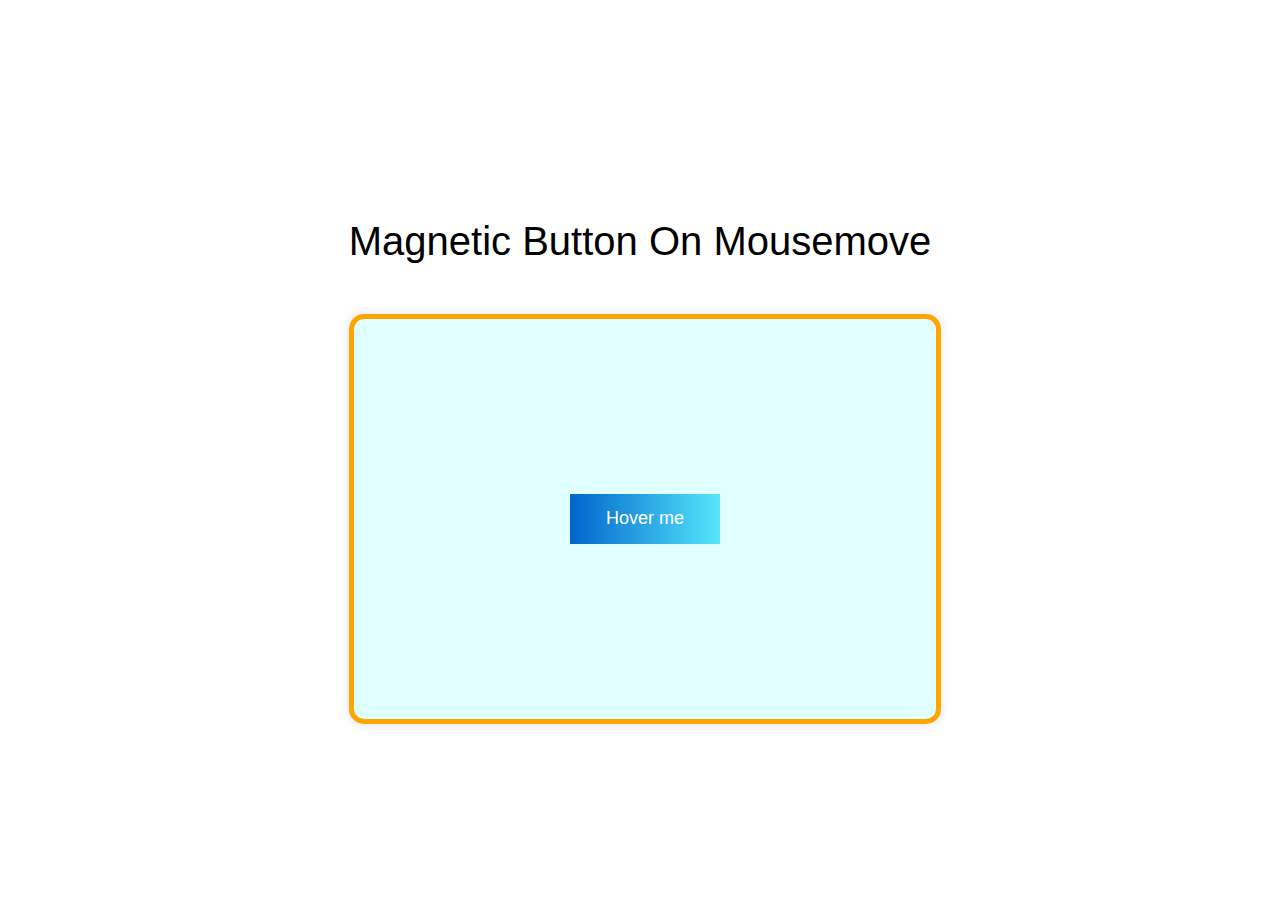
==== magnetic-button/index.html @ f30f5a91 "magnetic button" ====
<!DOCTYPE html>
<html lang="en">
<head>
    <meta charset="UTF-8">
    <title>Magnetic Button</title>
    <link rel="stylesheet" href="style.css">
</head>
<body>
    <div class="container">
        <h1>Magnetic Button On Mousemove</h1>
        <div class="area-wrap">
            <a href="#" class="btn">Hover me</a>
        </div>
    </div>

    <script src="../jquery-lib/jquery-3.6.0.min.js"></script>
    <script src="script.js"></script>
</body>
</html>
---- magnetic-button/style.css ----
body {
    min-height: 100vh; padding: 50px; box-sizing: border-box;
    display: flex; align-items: center; flex-wrap: wrap; justify-content: center;
    font-family:"Arial", sans-serif;
}
.container {
    max-width:1360px; padding:0 40px;
    margin-left:auto; margin-right:auto;
}
h1 {text-align:center; font-weight:500; font-size:40px; margin-bottom:50px;}
.area-wrap {
    width:100%; min-height:400px; background:lightcyan; overflow:hidden;
    border:5px solid orange; border-radius:15px; box-shadow:0 0 10px 1px rgba(0,0,0,.1);
    align-items:center; justify-content:center; display:flex;
}
.area-wrap a {
    min-width:150px; min-height:50px; background: linear-gradient(90deg,#0165cd,#55e6fb);
    display:inline-flex; align-items:center; justify-content:center;
    text-align:center; text-decoration:none; font-size:18px; color: #fff;
    transform:translate(0,0);
    transition: all .1s linear;
}
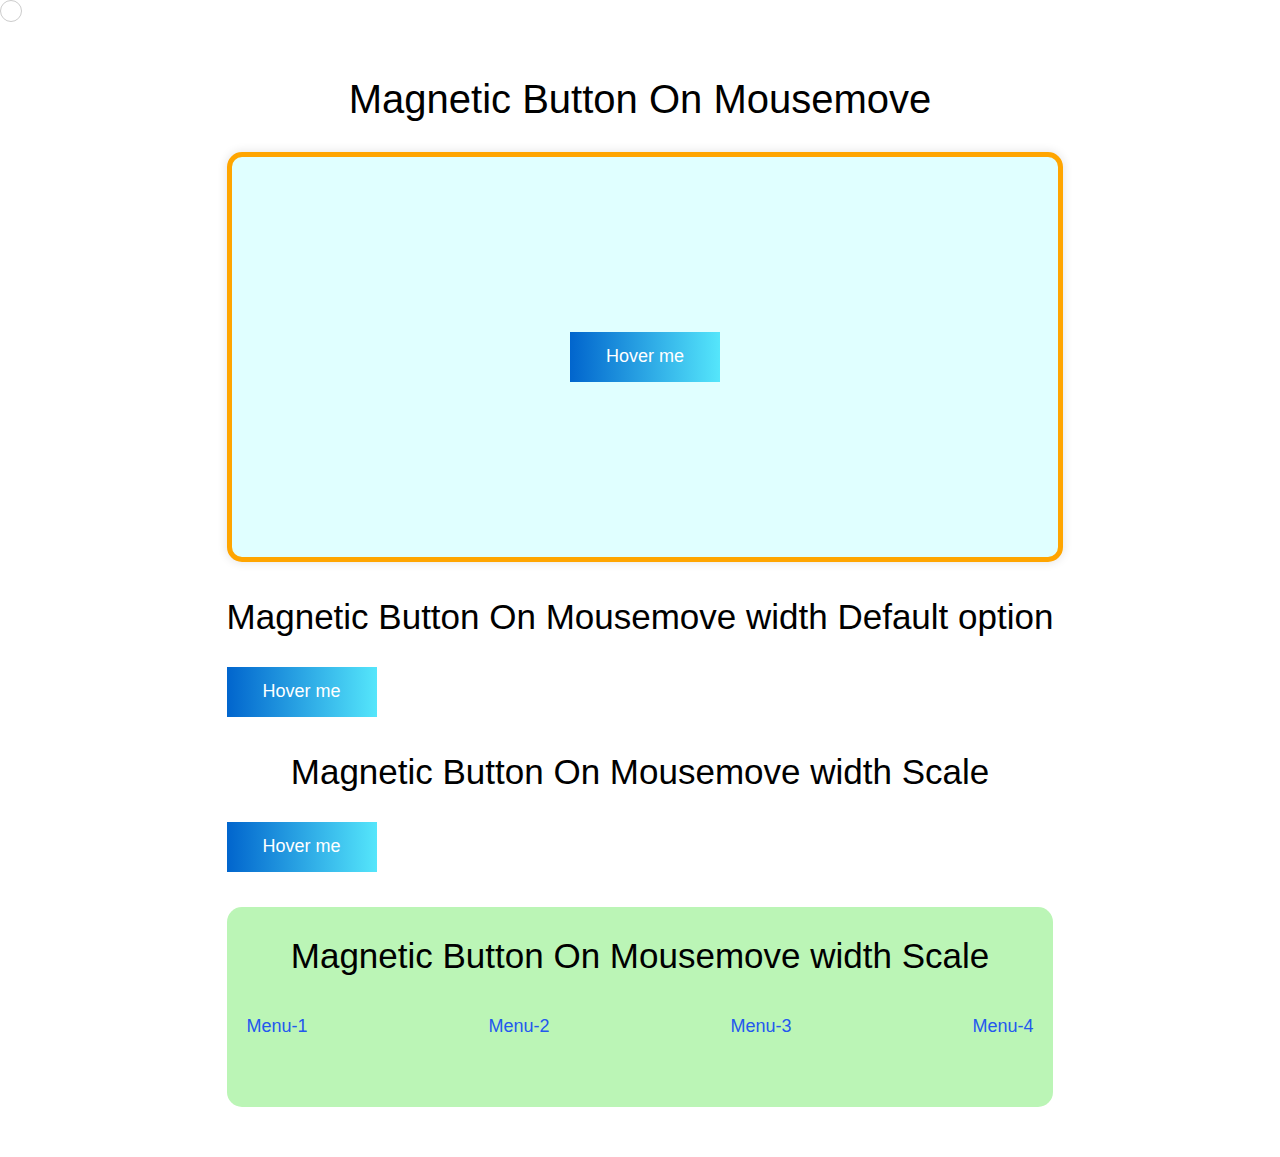
==== commit a6fec391: "magnetic button hover menu" ====
--- a/magnetic-button/index.html
+++ b/magnetic-button/index.html
@@ -6,11 +6,38 @@
     <link rel="stylesheet" href="style.css">
 </head>
 <body>
+    <div class="round-mouse"></div>
     <div class="container">
-        <h1>Magnetic Button On Mousemove</h1>
-        <div class="area-wrap">
-            <a href="#" class="btn">Hover me</a>
+        <div class="exercise-one">
+            <h1>Magnetic Button On Mousemove</h1>
+            <div class="area-wrap">
+                <a href="#" class="btn">Hover me</a>
+            </div>
         </div>
+        <div class="exercise-two">
+            <h2>Magnetic Button On Mousemove width Default option</h2>
+            <a href="#" class="btn-2 btn">Hover me</a>
+        </div>
+        <div class="exercise-three">
+            <h2>Magnetic Button On Mousemove width Scale</h2>
+            <a href="#" class="btn-3 btn">Hover me</a>
+        </div>
+
+
+
+
+
+        <div class="exercise-four">
+            <h2>Magnetic Button On Mousemove width Scale</h2>
+            <ul>
+                <li><a href="#">Menu-1</a></li>
+                <li><a href="#">Menu-2</a></li>
+                <li><a href="#">Menu-3</a></li>
+                <li><a href="#">Menu-4</a></li>
+            </ul>
+        </div>
+
+
     </div>
 
     <script src="../jquery-lib/jquery-3.6.0.min.js"></script>
--- a/magnetic-button/style.css
+++ b/magnetic-button/style.css
@@ -1,22 +1,53 @@
 body {
-    min-height: 100vh; padding: 50px; box-sizing: border-box;
+    min-height: 100vh; padding: 50px; box-sizing: border-box; margin:0;
     display: flex; align-items: center; flex-wrap: wrap; justify-content: center;
-    font-family:"Arial", sans-serif;
+    font-family:"Arial", sans-serif; overflow:hidden;
 }
 .container {
     max-width:1360px; padding:0 40px;
     margin-left:auto; margin-right:auto;
 }
-h1 {text-align:center; font-weight:500; font-size:40px; margin-bottom:50px;}
+h1, h2 {text-align:center; font-weight:500; margin-bottom:30px;}
+h1 {font-size:40px;}
+h2 {font-size:35px;}
+.container > div:not(:last-child) {margin-bottom:35px;}
+a.btn {
+    min-width:150px; min-height:50px; background: linear-gradient(90deg,#0165cd,#55e6fb);
+    display:inline-flex; align-items:center; justify-content:center;
+    text-align:center; text-decoration:none; font-size:18px; color: #fff;
+    transform:translate(0,0);
+    transition: all .3s linear;
+}
+a.btn:hover {background: linear-gradient(90deg,#FCC0C0,#C6E81B);}
+
+.round-mouse {
+    width:20px; height:20px; border-radius:50%; border:1px solid #ccc;
+    position:absolute; top:0; left:0;
+    transition:all .5s ease;
+}
+
+/*exercise 1*/
 .area-wrap {
     width:100%; min-height:400px; background:lightcyan; overflow:hidden;
     border:5px solid orange; border-radius:15px; box-shadow:0 0 10px 1px rgba(0,0,0,.1);
     align-items:center; justify-content:center; display:flex;
 }
-.area-wrap a {
-    min-width:150px; min-height:50px; background: linear-gradient(90deg,#0165cd,#55e6fb);
-    display:inline-flex; align-items:center; justify-content:center;
-    text-align:center; text-decoration:none; font-size:18px; color: #fff;
-    transform:translate(0,0);
-    transition: all .1s linear;
-}+
+/*exercise 4*/
+.exercise-four {width:100%; height:200px; background:#BBF5B6; border-radius:15px; overflow:hidden;}
+.exercise-four ul {
+    list-style:none; margin:0; padding:0;
+    display:flex; align-items:center; justify-content:space-between;
+}
+.exercise-four ul li {padding:10px 20px;}
+.exercise-four ul li a {
+    text-decoration:none; font-size:18px; color:#2358EE;padding:3px 0;
+    position:relative; transition: all .3s ease;
+}
+.exercise-four ul li a:before {
+    content:''; display:block;
+    width:0; height:2px; background:#2358EE;
+    position:absolute; left:0; bottom:0; transition: all .3s ease;
+}
+.exercise-four ul li a:hover {text-shadow:0 -6px 10px rgba(161, 101, 236, 1);}
+.exercise-four ul li a:hover:before {width:100%; transition: all .3s ease;}
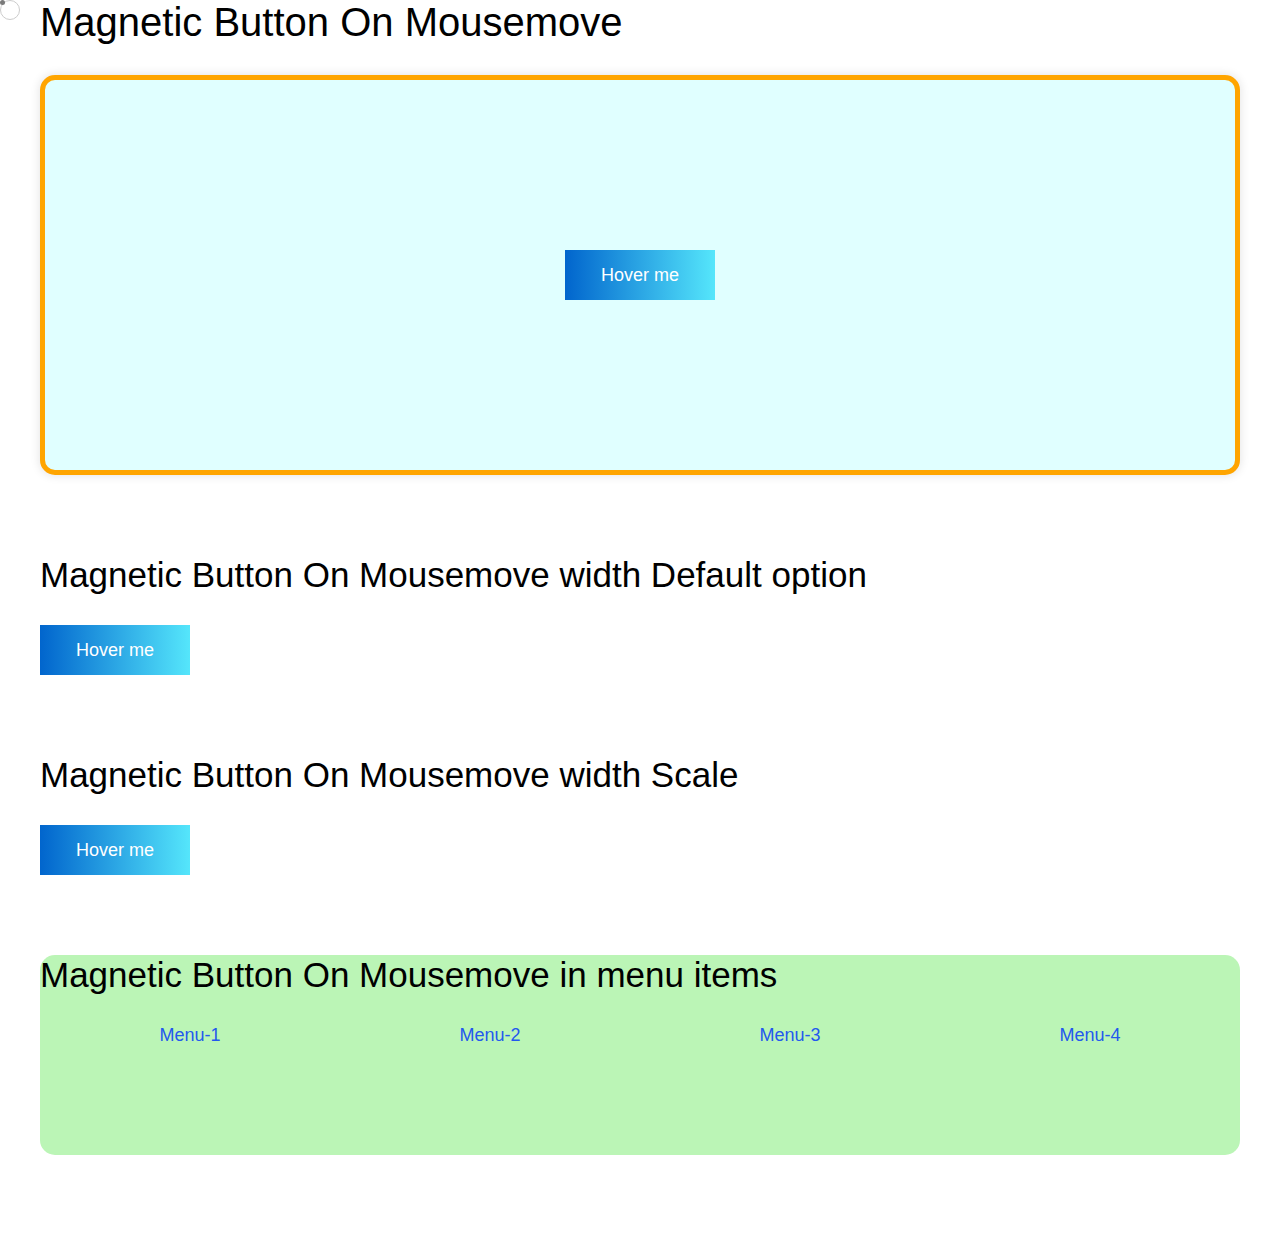
==== commit 147999ac: "magnetic button" ====
--- a/magnetic-button/index.html
+++ b/magnetic-button/index.html
@@ -6,41 +6,39 @@
     <link rel="stylesheet" href="style.css">
 </head>
 <body>
-    <div class="round-mouse"></div>
-    <div class="container">
-        <div class="exercise-one">
-            <h1>Magnetic Button On Mousemove</h1>
-            <div class="area-wrap">
-                <a href="#" class="btn">Hover me</a>
-            </div>
+<div class="round-mouse"></div>
+<div class="point"></div>
+<div class="container">
+    <div class="exercise exercise-one">
+        <h1>Magnetic Button On Mousemove</h1>
+        <div class="area-wrap">
+            <a href="#" class="btn">Hover me</a>
         </div>
-        <div class="exercise-two">
-            <h2>Magnetic Button On Mousemove width Default option</h2>
-            <a href="#" class="btn-2 btn">Hover me</a>
-        </div>
-        <div class="exercise-three">
-            <h2>Magnetic Button On Mousemove width Scale</h2>
-            <a href="#" class="btn-3 btn">Hover me</a>
-        </div>
+    </div>
+    <div class="exercise exercise-two">
+        <h2>Magnetic Button On Mousemove width Default option</h2>
+        <a href="#" class="btn-2 btn">Hover me</a>
+    </div>
+    <div class="exercise exercise-three">
+        <h2>Magnetic Button On Mousemove width Scale</h2>
+        <a href="#" class="btn-3 btn">Hover me</a>
+    </div>
+
+    <div class="exercise exercise-four">
+        <h2>Magnetic Button On Mousemove in menu items</h2>
+        <ul>
+            <li><a href="#">Menu-1</a></li>
+            <li><a href="#">Menu-2</a></li>
+            <li><a href="#">Menu-3</a></li>
+            <li><a href="#">Menu-4</a></li>
+        </ul>
+    </div>
 
 
+</div>
 
-
-
-        <div class="exercise-four">
-            <h2>Magnetic Button On Mousemove width Scale</h2>
-            <ul>
-                <li><a href="#">Menu-1</a></li>
-                <li><a href="#">Menu-2</a></li>
-                <li><a href="#">Menu-3</a></li>
-                <li><a href="#">Menu-4</a></li>
-            </ul>
-        </div>
-
-
-    </div>
-
-    <script src="../jquery-lib/jquery-3.6.0.min.js"></script>
-    <script src="script.js"></script>
+<script src="../jquery-lib/jquery-3.6.0.min.js"></script>
+<script src="../jquery-lib/gsap.min.js"></script>
+<script src="script.js"></script>
 </body>
 </html>--- a/magnetic-button/style.css
+++ b/magnetic-button/style.css
@@ -1,53 +1,64 @@
+* {
+    box-sizing:border-box; outline:0; border:0;
+    margin:0; padding:0;
+}
 body {
-    min-height: 100vh; padding: 50px; box-sizing: border-box; margin:0;
-    display: flex; align-items: center; flex-wrap: wrap; justify-content: center;
-    font-family:"Arial", sans-serif; overflow:hidden;
+    min-height:100vh; box-sizing:border-box; margin:0; overflow-x:hidden; outline:0;
+    display:flex; align-items:center; flex-wrap:wrap; justify-content:center;
+    font-family:"Arial", sans-serif;
 }
 .container {
-    max-width:1360px; padding:0 40px;
+    max-width:1360px; width:100%; padding:0 40px;
     margin-left:auto; margin-right:auto;
 }
-h1, h2 {text-align:center; font-weight:500; margin-bottom:30px;}
+h1, h2 {font-weight:500; margin-bottom:30px;}
 h1 {font-size:40px;}
 h2 {font-size:35px;}
-.container > div:not(:last-child) {margin-bottom:35px;}
+.exercise {margin-bottom:80px;}
 a.btn {
-    min-width:150px; min-height:50px; background: linear-gradient(90deg,#0165cd,#55e6fb);
-    display:inline-flex; align-items:center; justify-content:center;
-    text-align:center; text-decoration:none; font-size:18px; color: #fff;
-    transform:translate(0,0);
-    transition: all .3s linear;
+    min-width:150px; min-height:50px; background:linear-gradient(90deg, #0165cd, #55e6fb); position:relative;
+    display:inline-flex; align-items:center; justify-content:center; overflow:hidden;
+    text-align:center; text-decoration:none; font-size:18px; color:#fff;
+    transform:translate(0, 0);
 }
-a.btn:hover {background: linear-gradient(90deg,#FCC0C0,#C6E81B);}
+a.btn:before {
+    content:""; display:block; z-index:-1;
+    width:100%; height:100%; background:linear-gradient(90deg, #fcc0c0, #c6e81b);
+    position:absolute; left:0; top:0;
+    transform:translateX(-100%); transition:all .3s linear;
+}
+a.btn:hover:before {transform:translateX(0); transition:all .3s linear;}
 
 .round-mouse {
     width:20px; height:20px; border-radius:50%; border:1px solid #ccc;
-    position:absolute; top:0; left:0;
-    transition:all .5s ease;
+    position:absolute; top:0; left:0; z-index:10; pointer-events:none;
+}
+.point {
+    width:5px; height:5px; border-radius:50%; background:#7a7a7a;
+    position:absolute; top:0; left:0; z-index:11; pointer-events:none;
 }
 
 /*exercise 1*/
 .area-wrap {
     width:100%; min-height:400px; background:lightcyan; overflow:hidden;
-    border:5px solid orange; border-radius:15px; box-shadow:0 0 10px 1px rgba(0,0,0,.1);
+    border:5px solid orange; border-radius:15px; box-shadow:0 0 10px 1px rgba(0, 0, 0, .1);
     align-items:center; justify-content:center; display:flex;
 }
 
 /*exercise 4*/
-.exercise-four {width:100%; height:200px; background:#BBF5B6; border-radius:15px; overflow:hidden;}
+.exercise-four {width:100%; height:200px; background:#bbf5b6; border-radius:15px; overflow:hidden;}
 .exercise-four ul {
     list-style:none; margin:0; padding:0;
-    display:flex; align-items:center; justify-content:space-between;
+    display:flex; align-items:center; justify-content:space-around;
 }
-.exercise-four ul li {padding:10px 20px;}
 .exercise-four ul li a {
-    text-decoration:none; font-size:18px; color:#2358EE;padding:3px 0;
-    position:relative; transition: all .3s ease;
+    text-decoration:none; font-size:18px; color:#2358ee;padding:5px 10px;
+    position:relative; transition:all .3s ease;
 }
 .exercise-four ul li a:before {
-    content:''; display:block;
-    width:0; height:2px; background:#2358EE;
-    position:absolute; left:0; bottom:0; transition: all .3s ease;
+    content:""; display:block;
+    width:0; height:2px; background:#f00;
+    position:absolute; left:10px; bottom:0; transition:all .3s ease;
 }
-.exercise-four ul li a:hover {text-shadow:0 -6px 10px rgba(161, 101, 236, 1);}
-.exercise-four ul li a:hover:before {width:100%; transition: all .3s ease;}
+.exercise-four ul li a:hover {color:#f00;}
+.exercise-four ul li a:hover:before {width:calc(100% - 20px); transition:all .3s ease;}
